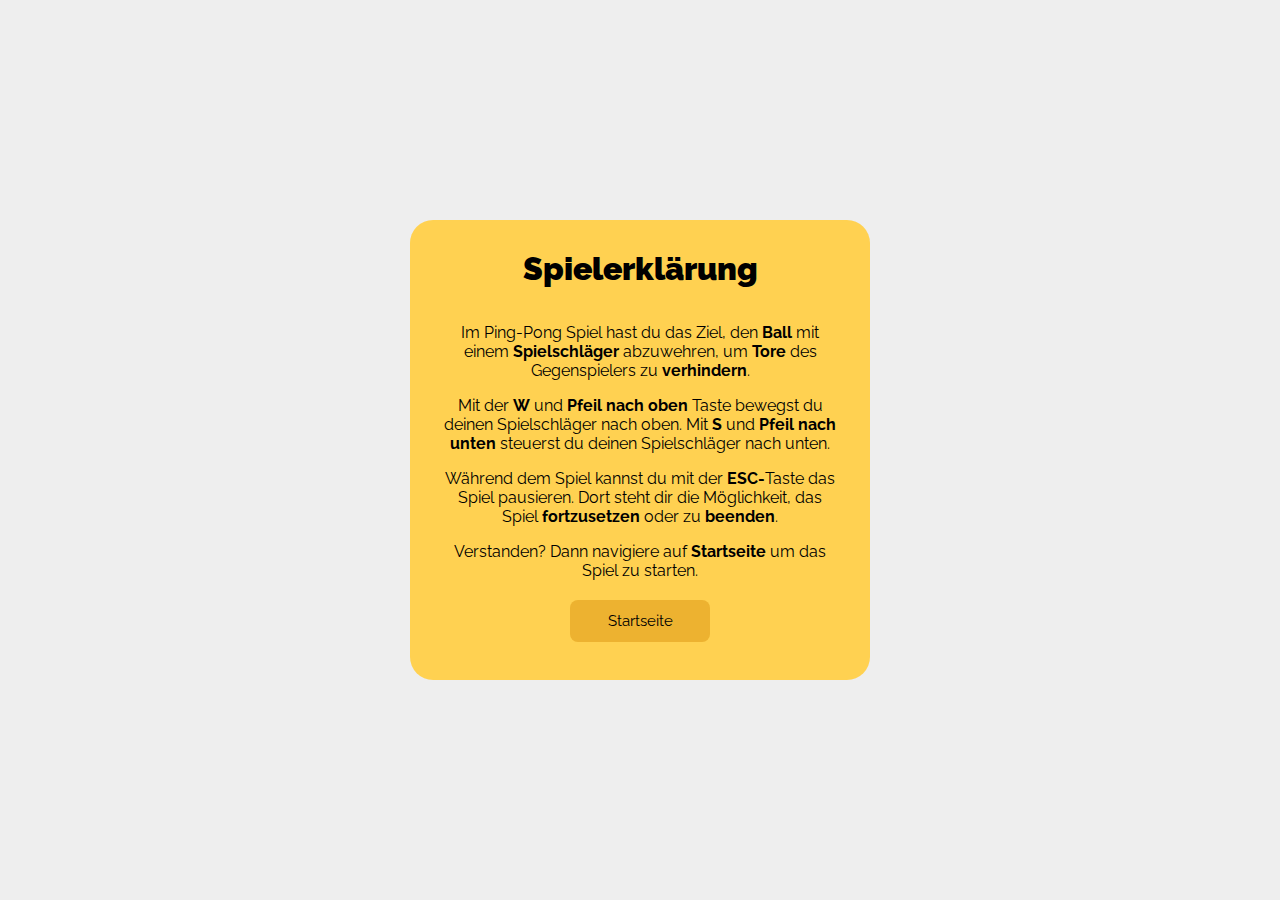
==== hilfe.html @ 225dae27 "Initial commit" ====
<!DOCTYPE html>
<html lang="de">
<head>
    <meta charset="UTF-8">
    <meta name="viewport" content="width=device-width, initial-scale=1.0">
    <link rel="stylesheet" type="text/css" href="style.css">
    <title>Hilfe</title>
</head>
<body>
    <div class="menu" id="helpMenu">
        <h1>Spielerklärung</h1>
        <p>
            Im Ping-Pong Spiel hast du das Ziel, den <strong>Ball</strong> mit einem 
            <strong>Spielschläger</strong> abzuwehren, um <strong>Tore</strong> des Gegenspielers zu <strong>verhindern</strong>.
        </p>
        <p>
            Mit der <strong>W</strong> und <strong>Pfeil nach oben</strong> Taste bewegst du deinen Spielschläger nach oben.
            Mit <strong>S</strong> und <strong>Pfeil nach unten</strong> steuerst du deinen Spielschläger nach unten.
        </p>
        <p>
            Während dem Spiel kannst du mit der <strong>ESC-</strong>Taste das Spiel pausieren. 
            Dort steht dir die Möglichkeit, das Spiel <strong>fortzusetzen</strong> oder zu <strong>beenden</strong>.
        </p>
        <p>
            Verstanden? Dann navigiere auf <strong>Startseite</strong> um das Spiel zu starten.
        </p>
        <button type="button" onclick="changePage('index.html')">Startseite</button>
    </div>
</body>
<script src="core.js"></script>
</html>
---- style.css ----
@import url('https://fonts.googleapis.com/css2?family=Raleway:wght@500&display=swap');
@import url('https://fonts.googleapis.com/css2?family=Raleway:wght@700&display=swap');
@import url('https://fonts.googleapis.com/css2?family=Raleway:wght@900&display=swap');

* {
    padding: 0;
    margin: 0;
    font-family: "Raleway", monospace;
}

html, body {
    width: 100%;
    height: 100%;
    background-color: #EEEEEE;
    display: flex;
    justify-content: center;
    align-items: center;
}

.menu {
    position: absolute;
    width: 400px;
    height: 400px;
    background-color: #FFD151;
    border-radius: 5%;
    padding: 30px;
    text-align: center;
    animation: menuAnimation 2s;
    display: flex;
    flex-direction: column;
    align-items: center;
}

.menu h1 {
    font-weight: 900;
    margin-bottom: 20px;
}

.menu p {
    margin-top: 16px;
}

.menu button {
    font-size: 15px;
    margin-top: 20px;
    padding: 12px;
    min-width: 140px;
    background-color: #EDB230;
    border: none;
    border-radius: 8px;
    outline: none;
    transition: all 0.3s linear;
}

.menu button:hover {
    box-shadow: 0 0 0 2px black;
}

.countdownMenu {
    position: absolute;
    width: 200px;
    height: 80px;
    background-color: #FFD151;
    border-radius: 12px;
    padding: 30px;
    text-align: center;
    animation: menuAnimation 2s;
    display: flex;
    flex-direction: column;
    align-items: center;
}

.countdownMenu h2 {
    font-weight: 500;
    margin-top: 5px;
}

.pong {
    position: relative;
    width: 800px;
    height: 500px;
    background-color: #FFD151;
    border: 3px black solid;
    cursor: none;
    display: none;
}

.score {
    position: absolute;
    color: #EDB230;
    font-weight: 700;
    font-size: 8em;
    margin: 0;
}

.paddle {
    position: absolute;
    top: 180px;
    width: 14px;
    height: 140px;
    background-color: black;
    border-radius: 12px;
}

.ball {
    position: absolute;
    top: 230px;
    left: 380px;
    background-color: white;
    width: 40px;
    height: 40px;
    border-radius: 100%;
}

/* --- Spielerpunkte --- */
.pong h1:nth-child(1) {
    left: 150px;
}

/* --- Computerpunkte --- */
.pong h1:nth-child(2) {
    right: 150px;
}

/* --- linkes Paddle --- */
.pong div:nth-child(3) {
    left: 3px;
}

/* --- rechtes Paddle --- */
.pong div:nth-child(4) {
    right: 3px;
}

@keyframes menuAnimation {
    from {
        transform: translateY(-20px);
        opacity: 0.8;
    }
    to {
        transform: translateY(0px);
        opacity: 1;
    }
}

@media screen and (max-width: 580px) {
    .menu {
        height: 40%;
        width: 80%;
    }
}
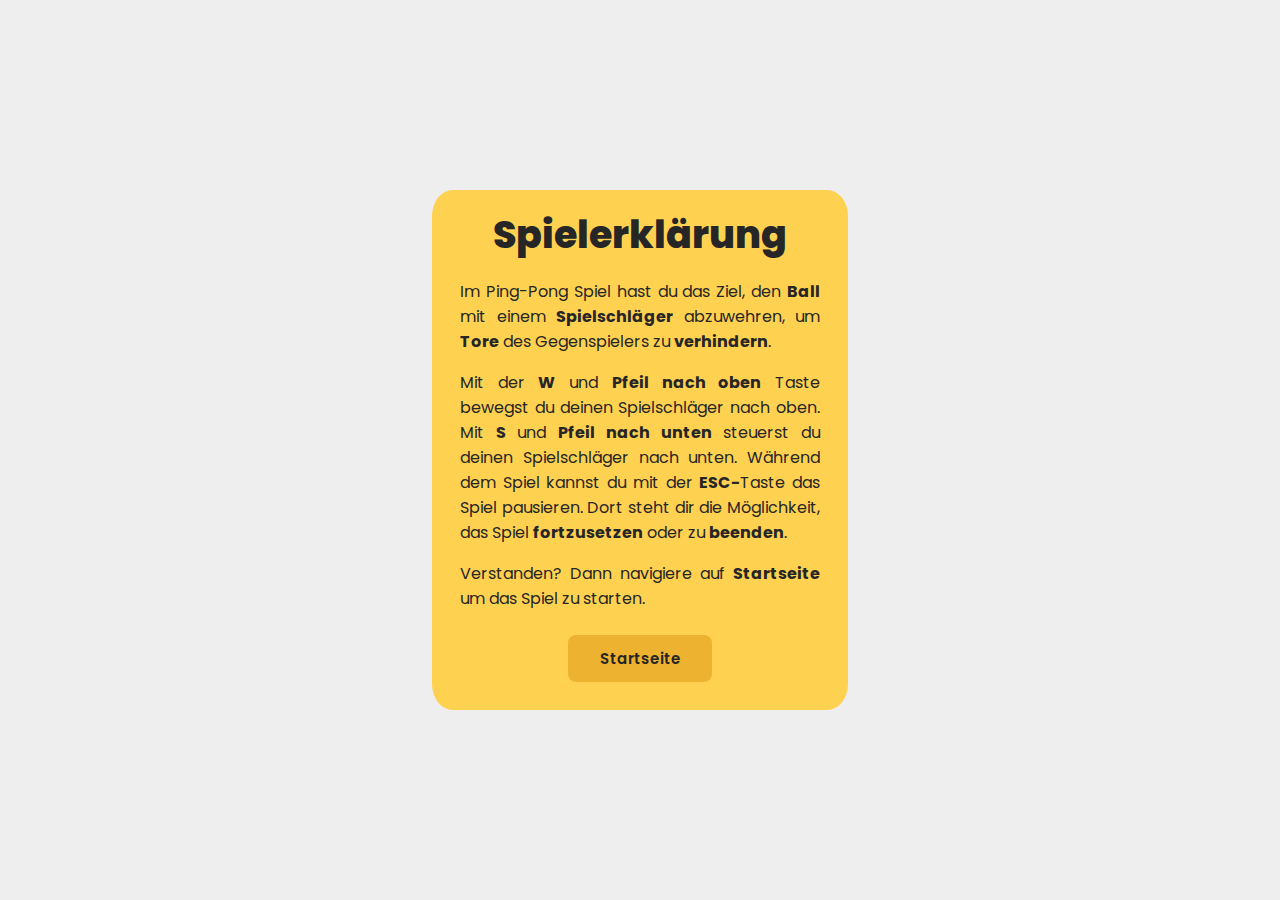
==== commit f7b60f13: "Modified folder structure & views" ====
--- a/hilfe.html
+++ b/hilfe.html
@@ -3,29 +3,30 @@
 <head>
     <meta charset="UTF-8">
     <meta name="viewport" content="width=device-width, initial-scale=1.0">
-    <link rel="stylesheet" type="text/css" href="style.css">
+    <link rel="stylesheet" type="text/css" href="css/style.css">
     <title>Hilfe</title>
 </head>
 <body>
     <div class="menu" id="helpMenu">
-        <h1>Spielerklärung</h1>
-        <p>
+        <h1 class="menu-title">Spielerklärung</h1>
+        <p class="menu-text">
             Im Ping-Pong Spiel hast du das Ziel, den <strong>Ball</strong> mit einem 
             <strong>Spielschläger</strong> abzuwehren, um <strong>Tore</strong> des Gegenspielers zu <strong>verhindern</strong>.
         </p>
-        <p>
+        <p class="menu-text">
             Mit der <strong>W</strong> und <strong>Pfeil nach oben</strong> Taste bewegst du deinen Spielschläger nach oben.
             Mit <strong>S</strong> und <strong>Pfeil nach unten</strong> steuerst du deinen Spielschläger nach unten.
-        </p>
-        <p>
-            Während dem Spiel kannst du mit der <strong>ESC-</strong>Taste das Spiel pausieren. 
+            Während dem Spiel kannst du mit der <strong>ESC-</strong>Taste das Spiel pausieren.
             Dort steht dir die Möglichkeit, das Spiel <strong>fortzusetzen</strong> oder zu <strong>beenden</strong>.
         </p>
-        <p>
+        <p class="menu-text">
             Verstanden? Dann navigiere auf <strong>Startseite</strong> um das Spiel zu starten.
         </p>
-        <button type="button" onclick="changePage('index.html')">Startseite</button>
+        <div class="buttons">
+            <a class="button" href="index.html">Startseite</a>
+        </div>
+
     </div>
 </body>
-<script src="core.js"></script>
+<script src="js/core.js"></script>
 </html>--- a/css/style.css
+++ b/css/style.css
@@ -0,0 +1,165 @@
+@import url("https://fonts.googleapis.com/css2?family=Poppins:wght@400;500;600;700&display=swap");
+
+:root {
+    --accent-color: #FFD151;
+    --font-color: #262626;
+}
+
+* {
+    padding: 0;
+    margin: 0;
+    font-family: "Poppins", sans-serif;
+}
+
+html, body {
+    color: var(--font-color);
+    width: 100%;
+    height: 100%;
+    background-color: #EEEEEE;
+    display: flex;
+    justify-content: center;
+    align-items: center;
+}
+
+.menu {
+    position: absolute;
+    width: 100%;
+    max-width: 360px;
+    min-height: 320px;
+    height: fit-content;
+    background-color: #FFD151;
+    border-radius: 5%;
+    padding: 1rem 1.75rem;
+    text-align: center;
+    animation: menuAnimation 2s;
+}
+
+.menu-title {
+    font-size: 38px;
+    font-weight: 800;
+    margin-bottom: 1rem;
+
+}
+
+.menu-subtitle {
+    font-size: 20px;
+    font-weight: 600;
+}
+
+.menu-text {
+    text-align: justify;
+    margin-top: 16px;
+}
+
+.buttons {
+    display: flex;
+    justify-content: center;
+    gap: 1rem;
+    margin: 1.5rem 0 0.75rem;
+}
+
+.button {
+    color: var(--font-color);
+    cursor: pointer;
+    display: block;
+    font-size: 15px;
+    font-weight: 600;
+    padding: 12px;
+    min-width: 120px;
+    width: fit-content;
+    background-color: #EDB230;
+    border: none;
+    border-radius: 8px;
+    outline: none;
+    text-decoration: none;
+    transition: all 0.1s linear;
+}
+
+.button:hover {
+    transform: scale(1.05);
+}
+
+.countdownMenu {
+    position: absolute;
+    width: 200px;
+    height: 80px;
+    background-color: #FFD151;
+    border-radius: 12px;
+    padding: 30px;
+    text-align: center;
+    animation: menuAnimation 2s;
+    display: flex;
+    flex-direction: column;
+    align-items: center;
+}
+
+.countdownMenu h2 {
+    font-weight: 500;
+    margin-top: 5px;
+}
+
+.pong {
+    position: relative;
+    width: 800px;
+    height: 500px;
+    background-color: #FFD151;
+    border: 3px black solid;
+    cursor: none;
+    display: none;
+}
+
+.score {
+    position: absolute;
+    color: #EDB230;
+    font-weight: 700;
+    font-size: 8em;
+    margin: 0;
+}
+
+.paddle {
+    position: absolute;
+    top: 180px;
+    width: 14px;
+    height: 140px;
+    background-color: black;
+    border-radius: 12px;
+}
+
+.ball {
+    position: absolute;
+    top: 230px;
+    left: 380px;
+    background-color: white;
+    width: 40px;
+    height: 40px;
+    border-radius: 100%;
+}
+
+/* --- Spielerpunkte --- */
+.pong h1:nth-child(1) {
+    left: 150px;
+}
+
+/* --- Computerpunkte --- */
+.pong h1:nth-child(2) {
+    right: 150px;
+}
+
+/* --- linkes Paddle --- */
+.pong div:nth-child(3) {
+    left: 3px;
+}
+
+/* --- rechtes Paddle --- */
+.pong div:nth-child(4) {
+    right: 3px;
+}
+
+@keyframes menuAnimation {
+}
+
+@media only screen and (max-width: 480px) {
+    .menu {
+        width: 90%;
+    }
+}